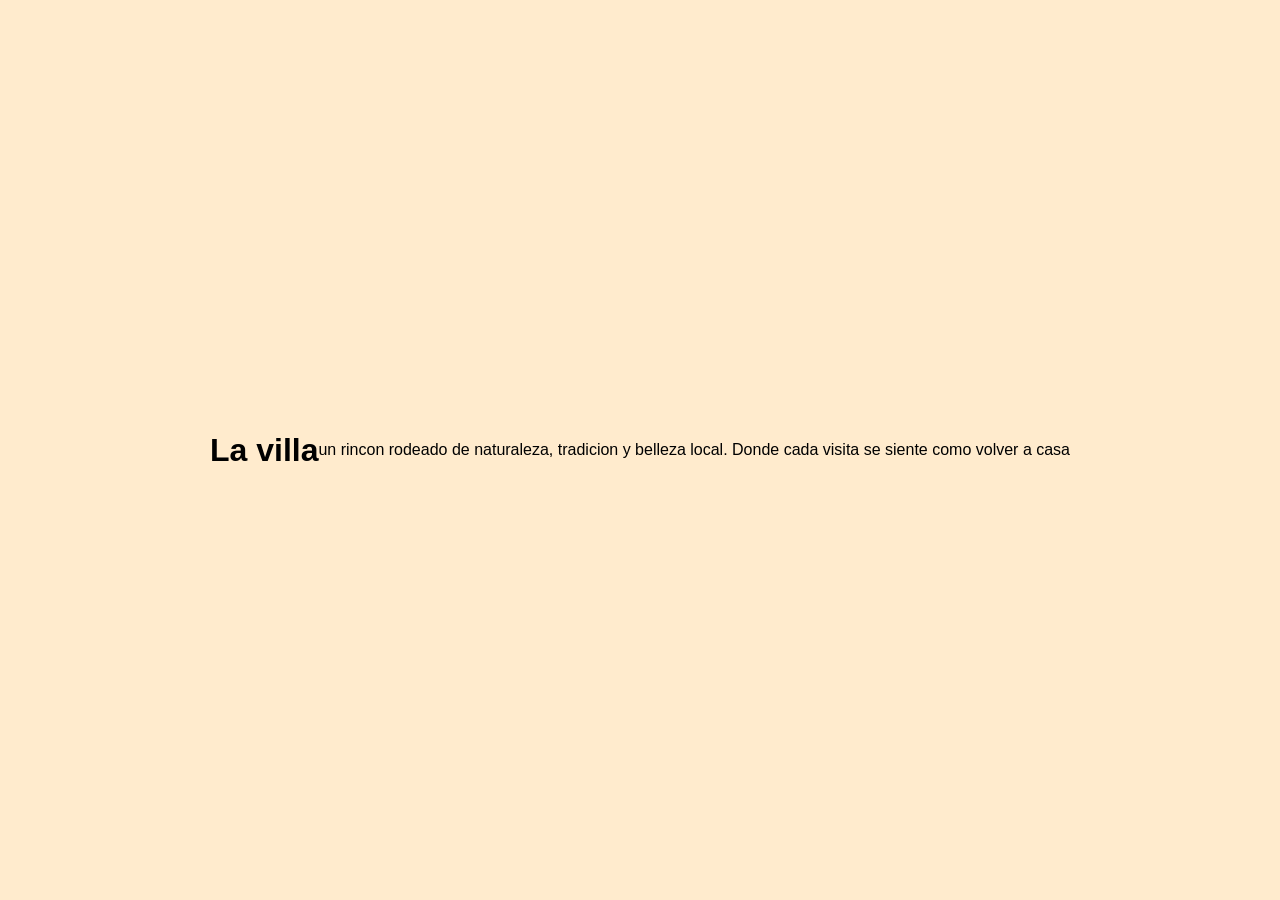
==== index.html @ 37636327 "carpetas" ====
<!DOCTYPE html>
<html lang="en">

<head>
    <meta charset="UTF-8">
    <meta name="viewport" content="width=device-width, initial-scale=1.0">
    <title>La villa</title>
    <link rel="stylesheet" href="css/styles.css">
</head>

<body>
    <h1>La villa</h1>
    <p>un rincon rodeado de naturaleza, tradicion y belleza local.
        Donde cada visita se siente como volver a casa</p>




<script src="script.js"></script>

</body>

</html>
---- css/styles.css ----
body{
    font-family: Arial, Helvetica, sans-serif;
    background-color: blanchedalmond;
   
    height: 100vh;
    display: flex;
    justify-content: center;
    align-items: center;
    margin: 0;
}

.login-container{
    background: white;
    padding: 40px;
    border-radius: 12px;
    box-shadow: 0px 8px 20px rgba(0,0,0,0.2);
    text-align: center;
    width: 300px;
}

.login-container h2{
    margin-bottom: 20px;
    color: #333;
}

.login-container input{
    width: 100%;
    padding: 10px;
    margin: 10px 0;
    border-radius: 8px;
    border: 1px solid #ccc;
    outline: none;
    transition: 0.3s;
}

.login-container input:focus{
    border-color: #ff5e62;
}

.login-container button{
    width: 100%;
    padding: 10px;
    border: none;
    border-radius: 8px;
    background: #000000;
    color: white;
    font-size: 16px;
    cursor: pointer;
    transition: 0.3s;
}

.login-container button:hover{
    background: #e14b50;
}
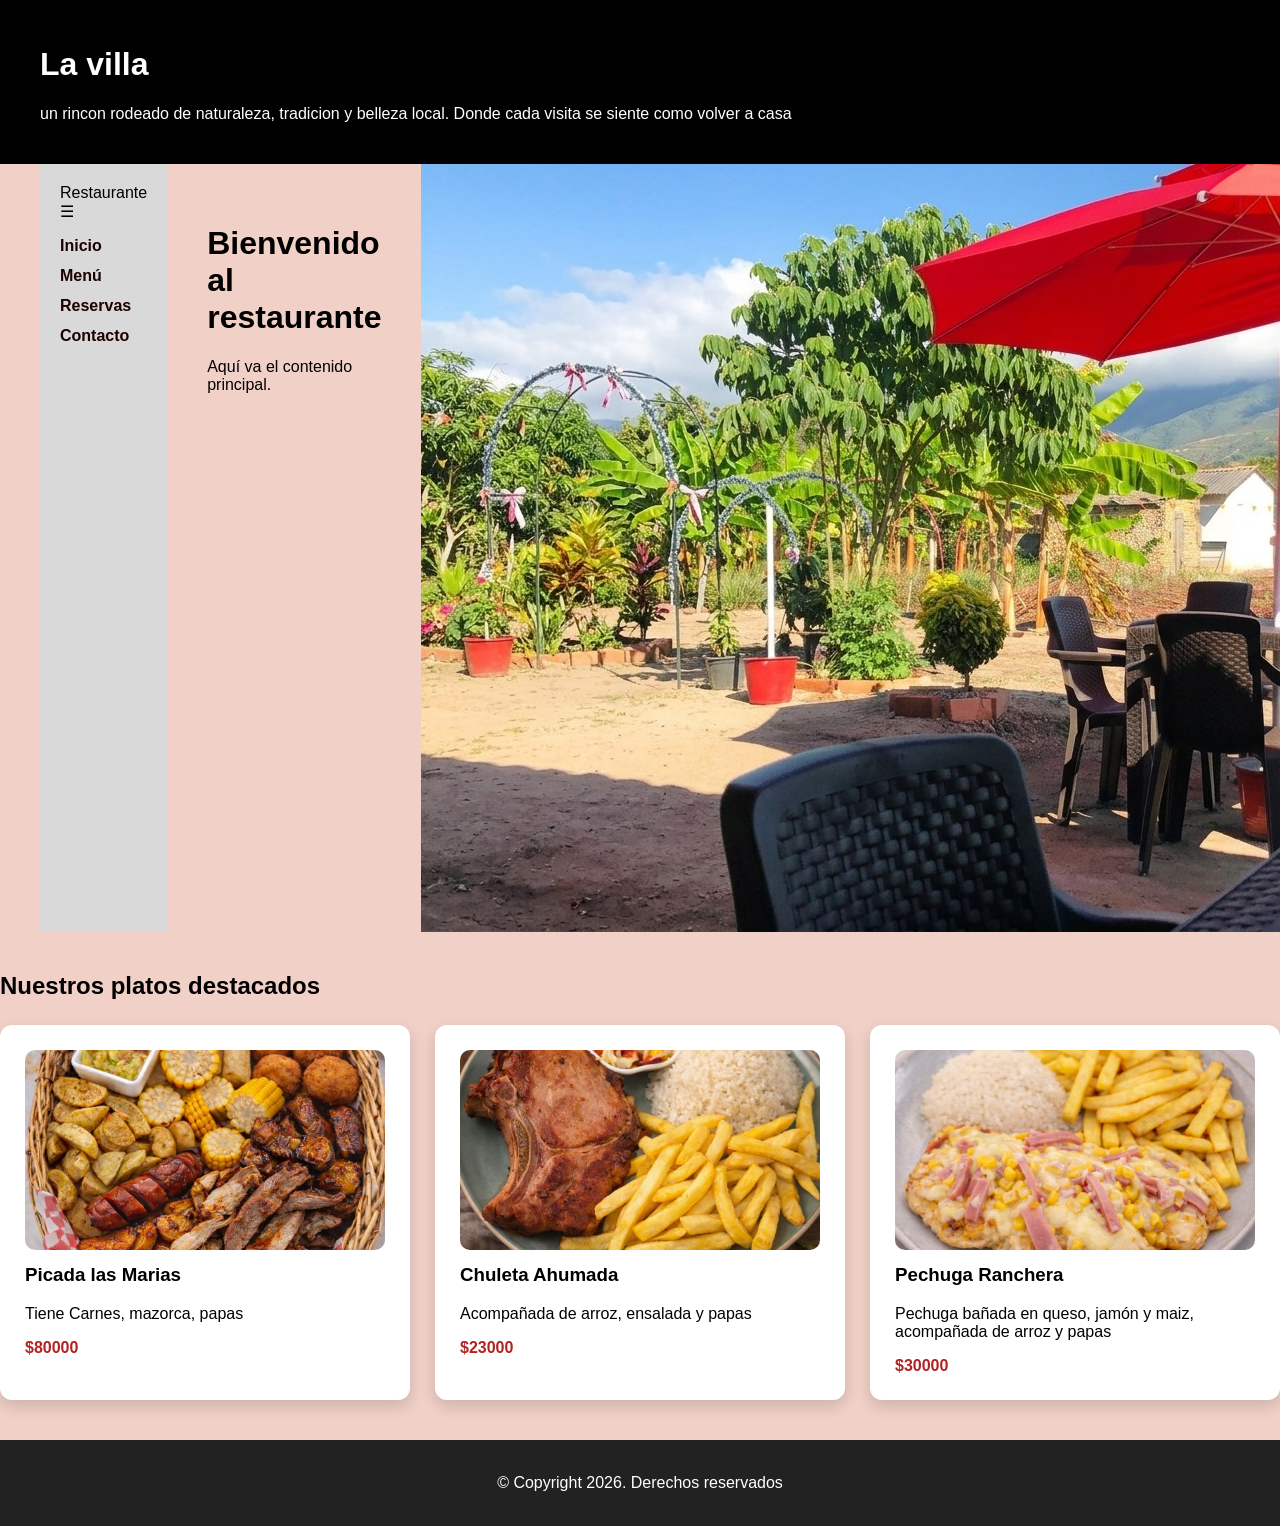
==== commit 375f5c69: "poner productos" ====
--- a/index.html
+++ b/index.html
@@ -1,22 +1,60 @@
 <!DOCTYPE html>
-<html lang="en">
+<html lang="es">
 
 <head>
     <meta charset="UTF-8">
-    <meta name="viewport" content="width=device-width, initial-scale=1.0">
-    <title>La villa</title>
+    <title>Restaurante</title>
     <link rel="stylesheet" href="css/styles.css">
+    <link rel="stylesheet" href="components/sidebar/sidebar.css">
 </head>
 
 <body>
-    <h1>La villa</h1>
-    <p>un rincon rodeado de naturaleza, tradicion y belleza local.
-        Donde cada visita se siente como volver a casa</p>
+
+    <div id="header"></div>
+
+    <div class="layout">
+
+        <div id="sidebar"></div>
+
+        <main class="contenido">
+            <h1>Bienvenido al restaurante</h1>
+            <p>Aquí va el contenido principal.</p>
+        </main>
+        <img src="images/IMG_7187.png" alt="">
+        <section class="productos">
 
 
+        </section>
 
 
-<script src="script.js"></script>
+    </div>
+    <section class="productos">
+
+        <h2>Nuestros platos destacados</h2>
+
+        <div id="productos-container" class="productos-container"></div>
+
+    </section>
+
+    <template id="producto-template">
+
+<div class="producto">
+
+<img class="producto-img" src="" alt="producto">
+
+<h3 class="nombre"></h3>
+
+<p class="descripcion"></p>
+
+<span class="precio"></span>
+
+</div>
+
+</template>
+
+    <div id="footer"></div>
+
+    <script src="js/main.js"></script>
 
 </body>
 
--- a/css/styles.css
+++ b/css/styles.css
@@ -1,54 +1,104 @@
 body{
+    margin:0;
     font-family: Arial, Helvetica, sans-serif;
-    background-color: blanchedalmond;
-   
-    height: 100vh;
-    display: flex;
-    justify-content: center;
-    align-items: center;
-    margin: 0;
+    background:#f0d0c7;
 }
 
-.login-container{
-    background: white;
-    padding: 40px;
-    border-radius: 12px;
-    box-shadow: 0px 8px 20px rgba(0,0,0,0.2);
-    text-align: center;
-    width: 300px;
+/* HEADER */
+#header{
+    background:#000000;
+    color:white;
+    padding:25px 40px;
 }
 
-.login-container h2{
-    margin-bottom: 20px;
-    color: #333;
+/* LAYOUT GENERAL */
+.layout{
+    display:flex;
+    max-width:1200px;
+    margin:auto;
 }
 
-.login-container input{
-    width: 100%;
-    padding: 10px;
-    margin: 10px 0;
-    border-radius: 8px;
-    border: 1px solid #ccc;
-    outline: none;
-    transition: 0.3s;
+/* SIDEBAR */
+#sidebar{
+    width:200px;
+    background:#d9d9d9;
+    padding:20px;
+    min-height:600px;
 }
 
-.login-container input:focus{
-    border-color: #ff5e62;
+/* MENU */
+#sidebar ul{
+    list-style:none;
+    padding:0;
 }
 
-.login-container button{
-    width: 100%;
-    padding: 10px;
-    border: none;
-    border-radius: 8px;
-    background: #000000;
-    color: white;
-    font-size: 16px;
-    cursor: pointer;
-    transition: 0.3s;
+#sidebar li{
+    margin:12px 0;
 }
 
-.login-container button:hover{
-    background: #e14b50;
+#sidebar a{
+    text-decoration:none;
+    color:#1b0101;
+    font-weight:bold;
+}
+
+/* CONTENIDO */
+.contenido{
+    flex:1;
+    padding:40px;
+}
+
+/* PRODUCTOS */
+.productos{
+    margin-top:40px;
+}
+
+.productos h2{
+    margin-bottom:25px;
+}
+
+.productos-container{
+    display:flex;
+    gap:25px;
+}
+
+.producto{
+    background:white;
+    padding:25px;
+    border-radius:12px;
+    box-shadow:0 6px 15px rgba(0,0,0,0.15);
+    flex:1;
+}
+
+.producto h3{
+    margin-top:0;
+}
+
+.precio{
+    display:block;
+    margin-top:10px;
+    font-weight:bold;
+    color:#b22222;
+}
+
+/* FOOTER */
+#footer{
+    background:#222;
+    color:white;
+    text-align:center;
+    padding:18px;
+    margin-top:40px;
+}
+.producto-img{
+    width:100%;
+    height:200px;
+    object-fit:cover;
+    border-radius:10px;
+    margin-bottom:10px;
+}
+.producto-img{
+width:100%;
+height:200px;
+object-fit:cover;
+border-radius:10px;
 }
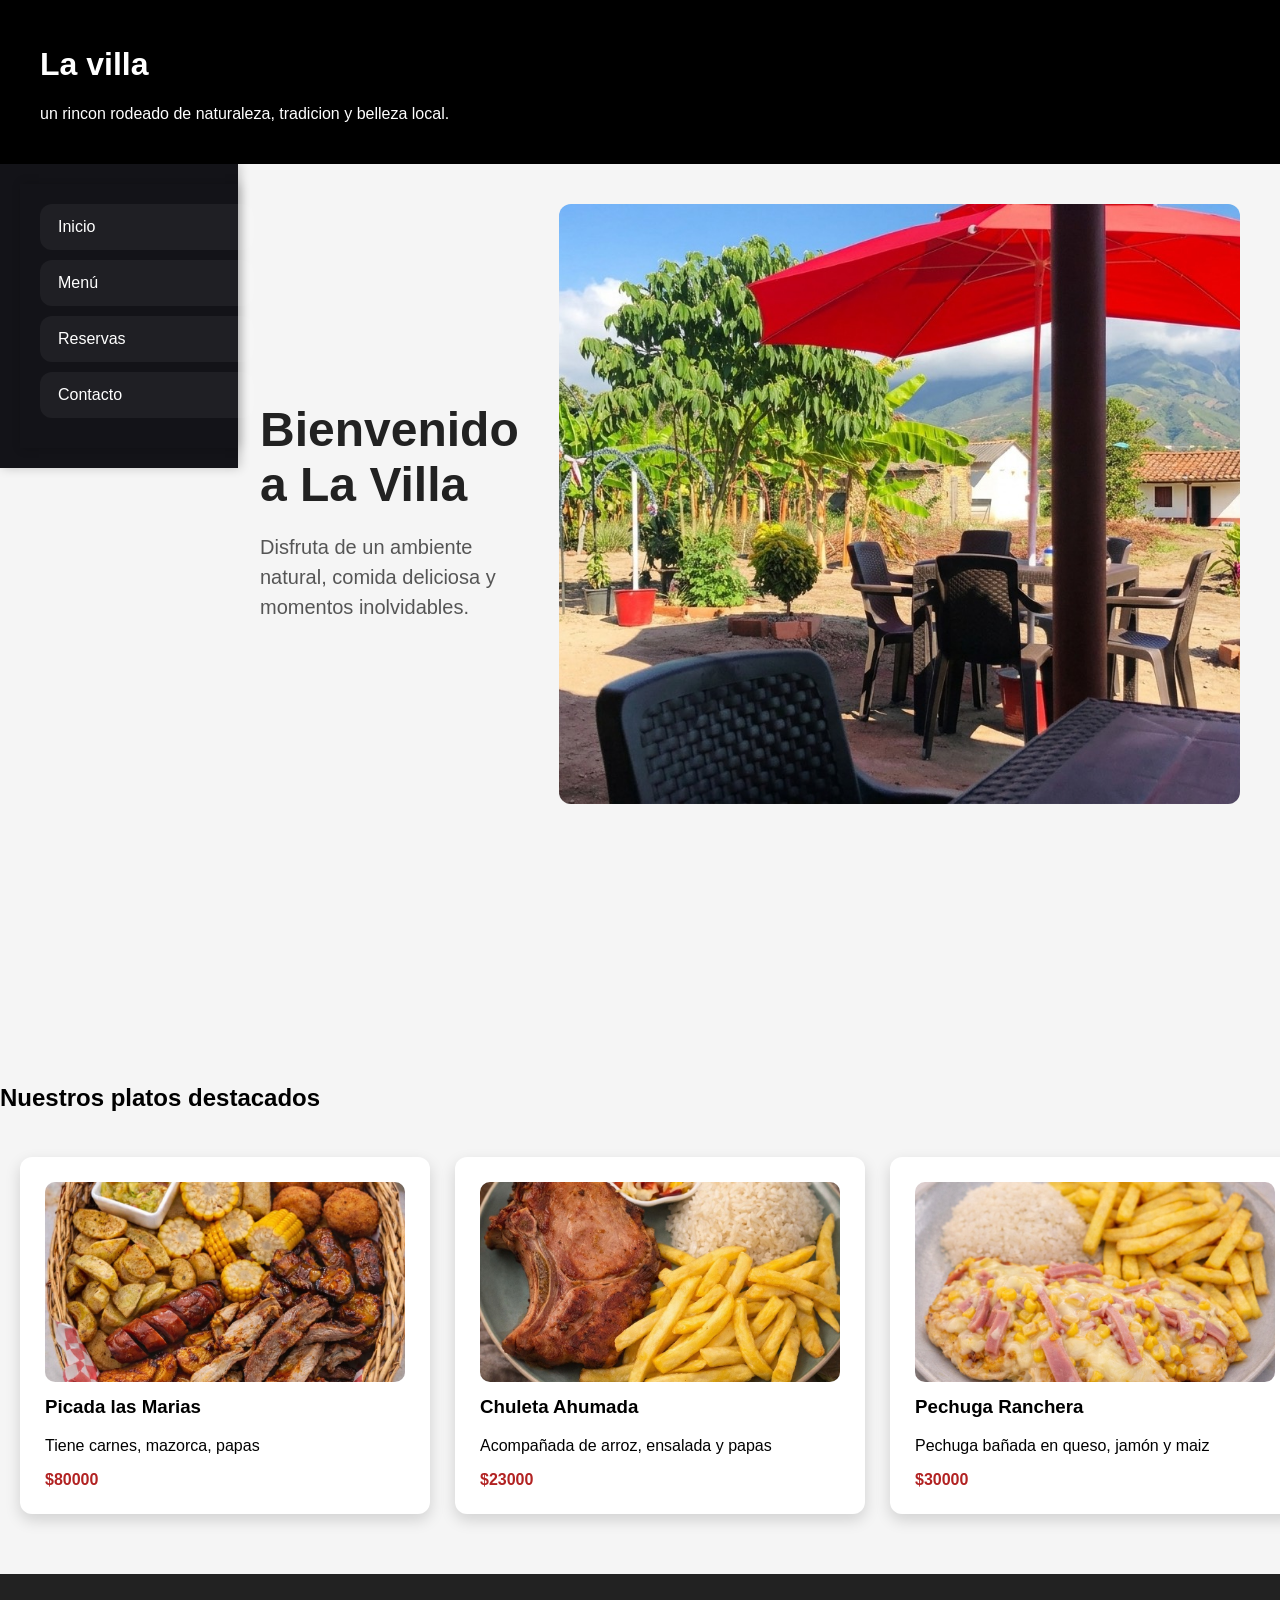
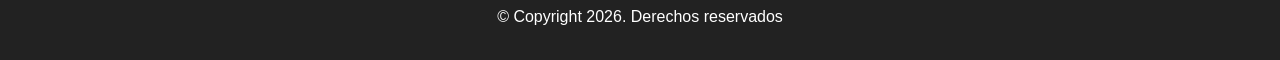
==== commit fdf280c9: "arreglo template, sidebar y readme" ====
--- a/index.html
+++ b/index.html
@@ -13,44 +13,41 @@
     <div id="header"></div>
 
     <div class="layout">
+        <div id="sidebar"></div>
+        <main class="contenido">
 
-        <div id="sidebar"></div>
+            <div class="hero">
 
-        <main class="contenido">
-            <h1>Bienvenido al restaurante</h1>
-            <p>Aquí va el contenido principal.</p>
+                <div class="hero-texto">
+                    <h1>Bienvenido a La Villa</h1>
+                    <p>Disfruta de un ambiente natural, comida deliciosa y momentos inolvidables.</p>
+                </div>
+
+                <div class="hero-img">
+                    <img src="images/IMG_7187.png" alt="Restaurante">
+                </div>
+
+            </div>
+
         </main>
-        <img src="images/IMG_7187.png" alt="">
-        <section class="productos">
+
+    </div>
 
 
-        </section>
+    <section class="productos">
+        <h2>Nuestros platos destacados</h2>
+        <div id="productos-container" class="productos-container"></div>
+    </section>
 
 
-    </div>
-    <section class="productos">
-
-        <h2>Nuestros platos destacados</h2>
-
-        <div id="productos-container" class="productos-container"></div>
-
-    </section>
-
     <template id="producto-template">
-
-<div class="producto">
-
-<img class="producto-img" src="" alt="producto">
-
-<h3 class="nombre"></h3>
-
-<p class="descripcion"></p>
-
-<span class="precio"></span>
-
-</div>
-
-</template>
+        <div class="producto">
+            <img class="producto-img" src="" alt="producto">
+            <h3 class="nombre"></h3>
+            <p class="descripcion"></p>
+            <span class="precio"></span>
+        </div>
+    </template>
 
     <div id="footer"></div>
 
--- a/css/styles.css
+++ b/css/styles.css
@@ -1,65 +1,180 @@
 body{
     margin:0;
     font-family: Arial, Helvetica, sans-serif;
-    background:#f0d0c7;
-}
-
-/* HEADER */
+    background:#f5f5f5;
+}
+
+
+.login-container {
+    width: 300px;
+    margin: 100px auto;
+    padding: 30px;
+    background: white;
+    border-radius: 15px;
+    box-shadow: 0 8px 20px rgba(0,0,0,0.2);
+    text-align: center;
+}
+
+.login-container h2 {
+    margin-bottom: 20px;
+}
+
+.login-container input {
+    width: 100%;
+    padding: 10px;
+    margin: 10px 0;
+    border-radius: 8px;
+    border: 1px solid #ccc;
+}
+
+.login-container button {
+    width: 100%;
+    padding: 10px;
+    background: #b22222;
+    color: white;
+    border: none;
+    border-radius: 8px;
+    cursor: pointer;
+}
+
+.login-container button:hover {
+    background: #8b1a1a;
+}
+
+
 #header{
     background:#000000;
     color:white;
     padding:25px 40px;
 }
 
-/* LAYOUT GENERAL */
+
 .layout{
     display:flex;
-    max-width:1200px;
+    max-width:1900px;
     margin:auto;
 }
 
-/* SIDEBAR */
-#sidebar{
-    width:200px;
-    background:#d9d9d9;
-    padding:20px;
-    min-height:600px;
-}
-
-/* MENU */
-#sidebar ul{
-    list-style:none;
-    padding:0;
-}
-
-#sidebar li{
-    margin:12px 0;
-}
-
-#sidebar a{
-    text-decoration:none;
-    color:#1b0101;
-    font-weight:bold;
-}
-
-/* CONTENIDO */
+
+.navbar {
+    width: 90%;
+    height: auto;
+    background-color: #131318;
+    color: white;
+    padding: 20px;
+
+    display: flex;
+    flex-direction: column;
+    align-items: flex-start;
+
+    box-shadow: 2px 0 10px rgba(0,0,0,0.2);
+}
+
+
+
+.menu {
+    list-style: none;
+    padding: 0;
+    margin: 0;
+    width: 100%;
+}
+
+
+.menu li {
+    width: 100%;
+}
+
+
+.menu a {
+    display: flex;
+    align-items: center;
+    gap: 10px;
+
+    width: 100%;
+    padding: 14px 18px;
+    margin-bottom: 10px;
+
+    border-radius: 12px;
+    text-decoration: none;
+    color: white;
+    font-size: 16px;
+
+    background: rgba(255,255,255,0.05);
+
+    transition: all 0.3s ease;
+}
+
+
+.menu a:hover {
+    background: #f39c12;
+    color: #2c3e50;
+    transform: translateX(8px);
+}
+
+.menu-toggle {
+    display: none;
+    font-size: 24px;
+    cursor: pointer;
+    margin-bottom: 20px;
+}
+
+
 .contenido{
     flex:1;
-    padding:40px;
-}
-
-/* PRODUCTOS */
+    padding:20px; 
+}
+
+
+.hero{
+    display:flex;
+    align-items:center;
+    gap:40px;
+    padding:20px; 
+}
+
+.hero-texto{
+    flex:1;
+    max-width:400px;
+}
+
+.hero-texto h1{
+    font-size:48px;
+    margin-bottom:20px;
+    color:#222;
+}
+
+.hero-texto p{
+    font-size:20px;
+    line-height:1.5;
+    color:#555;
+}
+
+.hero-img{
+    flex:3;
+}
+
+.hero-img img{
+    width:100%;
+    height:600px;
+    border-radius:12px;
+    object-fit:cover;
+}
+
+
 .productos{
-    margin-top:40px;
+    margin-top:20px; 
 }
 
 .productos h2{
     margin-bottom:25px;
 }
 
-.productos-container{
-    display:flex;
-    gap:25px;
+.productos-container {
+    display: grid;
+    grid-template-columns: repeat(auto-fit, minmax(250px, 1fr));
+    gap: 25px;
+    padding: 20px;
+    width: 100%;
 }
 
 .producto{
@@ -67,7 +182,6 @@
     padding:25px;
     border-radius:12px;
     box-shadow:0 6px 15px rgba(0,0,0,0.15);
-    flex:1;
 }
 
 .producto h3{
@@ -81,7 +195,15 @@
     color:#b22222;
 }
 
-/* FOOTER */
+.producto-img{
+    width:100%;
+    height:200px;
+    object-fit:cover;
+    border-radius:10px;
+    margin-bottom:10px;
+}
+
+
 #footer{
     background:#222;
     color:white;
@@ -89,16 +211,7 @@
     padding:18px;
     margin-top:40px;
 }
-.producto-img{
-    width:100%;
-    height:200px;
-    object-fit:cover;
-    border-radius:10px;
-    margin-bottom:10px;
-}
-.producto-img{
-width:100%;
-height:200px;
-object-fit:cover;
-border-radius:10px;
+#sidebar {
+    width: 220px;
+    min-height: 100vh;
 }
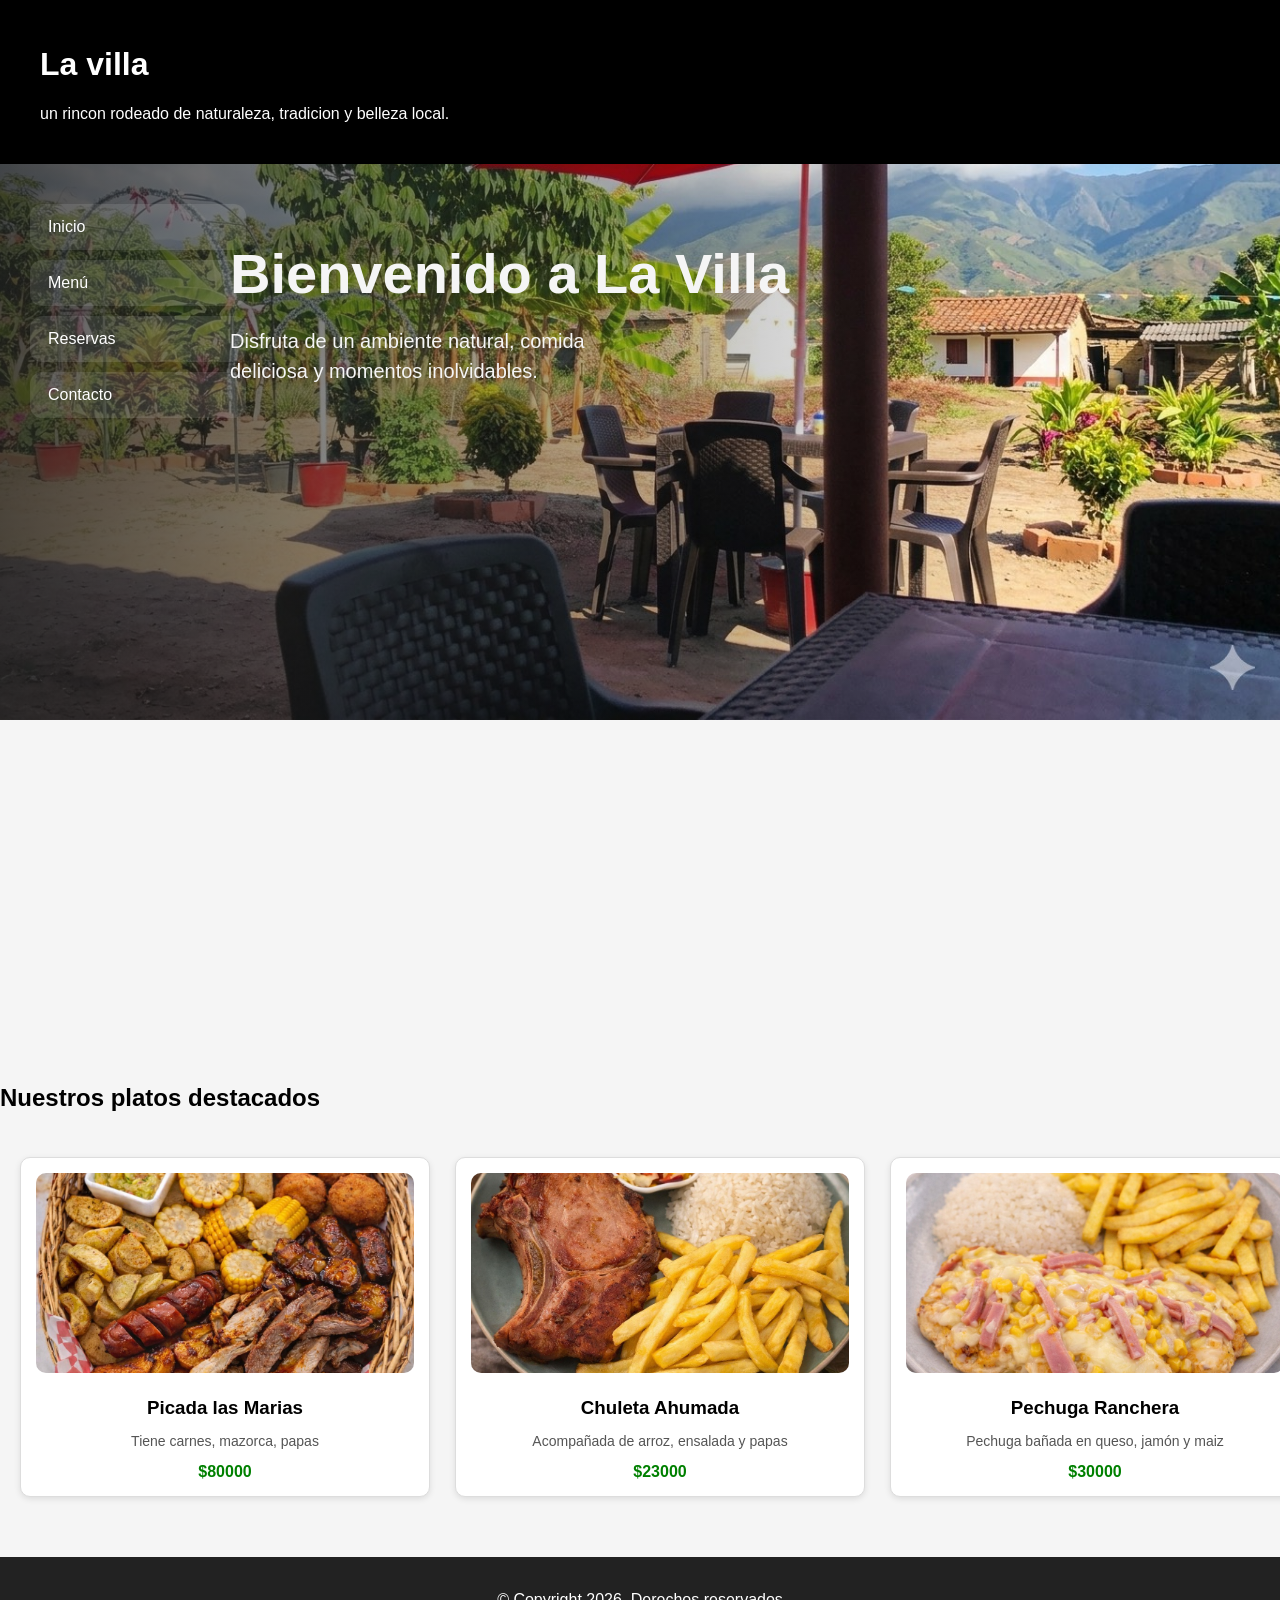
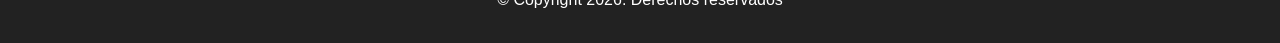
==== commit 6f6ebe75: "arreglos visuales" ====
--- a/index.html
+++ b/index.html
@@ -16,18 +16,20 @@
         <div id="sidebar"></div>
         <main class="contenido">
 
-            <div class="hero">
+            <div class="hero-full-screen">
+    <div class="hero-bg-full" style="background-image: url('images/IMG_7187.png');"></div>
 
-                <div class="hero-texto">
-                    <h1>Bienvenido a La Villa</h1>
-                    <p>Disfruta de un ambiente natural, comida deliciosa y momentos inolvidables.</p>
-                </div>
+    <div class="layout-hero">
+        
 
-                <div class="hero-img">
-                    <img src="images/IMG_7187.png" alt="Restaurante">
-                </div>
-
+        <div class="hero-content">
+            <div class="hero-texto-wrapper">
+                <h1>Bienvenido a La Villa</h1>
+                <p>Disfruta de un ambiente natural, comida <br> deliciosa y momentos inolvidables.</p>
             </div>
+        </div>
+    </div>
+</div>
 
         </main>
 
@@ -51,6 +53,7 @@
 
     <div id="footer"></div>
 
+    <script src="components/producto/producto.js"></script>
     <script src="js/main.js"></script>
 
 </body>
--- a/css/styles.css
+++ b/css/styles.css
@@ -125,39 +125,143 @@
 }
 
 
-.hero{
-    display:flex;
-    align-items:center;
-    gap:40px;
-    padding:20px; 
-}
-
-.hero-texto{
-    flex:1;
-    max-width:400px;
-}
-
-.hero-texto h1{
-    font-size:48px;
-    margin-bottom:20px;
-    color:#222;
-}
-
-.hero-texto p{
-    font-size:20px;
-    line-height:1.5;
-    color:#555;
-}
-
-.hero-img{
-    flex:3;
-}
-
-.hero-img img{
-    width:100%;
-    height:600px;
-    border-radius:12px;
-    object-fit:cover;
+
+.hero-bg-full {
+    position: absolute;
+    top: 0;
+    left: 0;
+    width: 100%;
+    height: 80%;
+    background-size: cover;
+    background-position: center;
+    background-repeat: no-repeat;
+    z-index: -2; 
+    
+}
+
+
+.layout-hero {
+    display: grid;
+    grid-template-columns: 200px 1fr; 
+    width: 100%;
+    height: 100%;
+    position: relative;
+    z-index: 1;
+    gap: 0; 
+}
+
+
+
+
+#sidebar-hero .navbar {
+    background-color: transparent; 
+    box-shadow: none; 
+    padding: 0;
+}
+
+#sidebar-hero .menu a {
+    background: rgba(255,255,255,0.1); 
+    color: white;
+}
+
+#sidebar-hero .menu a:hover {
+    background: #f39c12;
+    color: #2c3e50;
+    transform: translateX(8px);
+}
+
+
+.hero-content {
+    display: flex;
+    justify-content: flex-start; 
+    align-items: center; 
+    padding-left: 0; /
+}
+
+
+.hero-texto-wrapper {
+   
+    max-width: 1200px; 
+    
+    width: 100%; 
+    
+    padding: 20px 0;
+    background: transparent;
+    display: block; 
+}
+
+.hero-texto-wrapper h1 {
+    font-size: 56px; 
+    font-weight: bold;
+    color: #f5f5f5;
+    margin-bottom: 10px;
+    
+   
+    white-space: nowrap; 
+}
+
+.hero-texto-wrapper p {
+    font-size: 20px;
+    line-height: 1.5;
+    color: #f5f5f5;
+    
+    
+    display: block; 
+    
+   
+    width: 100vw; 
+    max-width: 1000px; 
+    
+    
+    white-space: normal; 
+    text-align: left;
+    
+    
+    margin-left: 0;
+    padding-left: 0;
+}
+
+.hero-full-screen::before {
+    content: "";
+    position: absolute;
+    top: 0;
+    left: 0;
+    width: 80%; 
+    height: 80%;
+   
+    background: linear-gradient(to right, 
+        rgba(30, 30, 30, 0.8) 0%, 
+        rgba(30, 30, 30, 0.4) 50%, 
+        rgba(30, 30, 30, 0) 100%);
+    z-index: -1; 
+    pointer-events: none; 
+}
+
+
+#sidebar {
+    width: 220px;
+    min-height: auto; 
+    display: flex;
+    justify-content: center;
+    margin-left: -10px; 
+}
+
+.navbar {
+    width: 100%; 
+    background-color: transparent; 
+    box-shadow: none; 
+}
+
+.menu a {
+    background: rgba(255,255,255,0.1); 
+    color: white; 
+}
+
+
+.menu a:hover {
+    background: #f39c12;
+    color: #2c3e50;
+    transform: translateX(8px);
 }
 
 
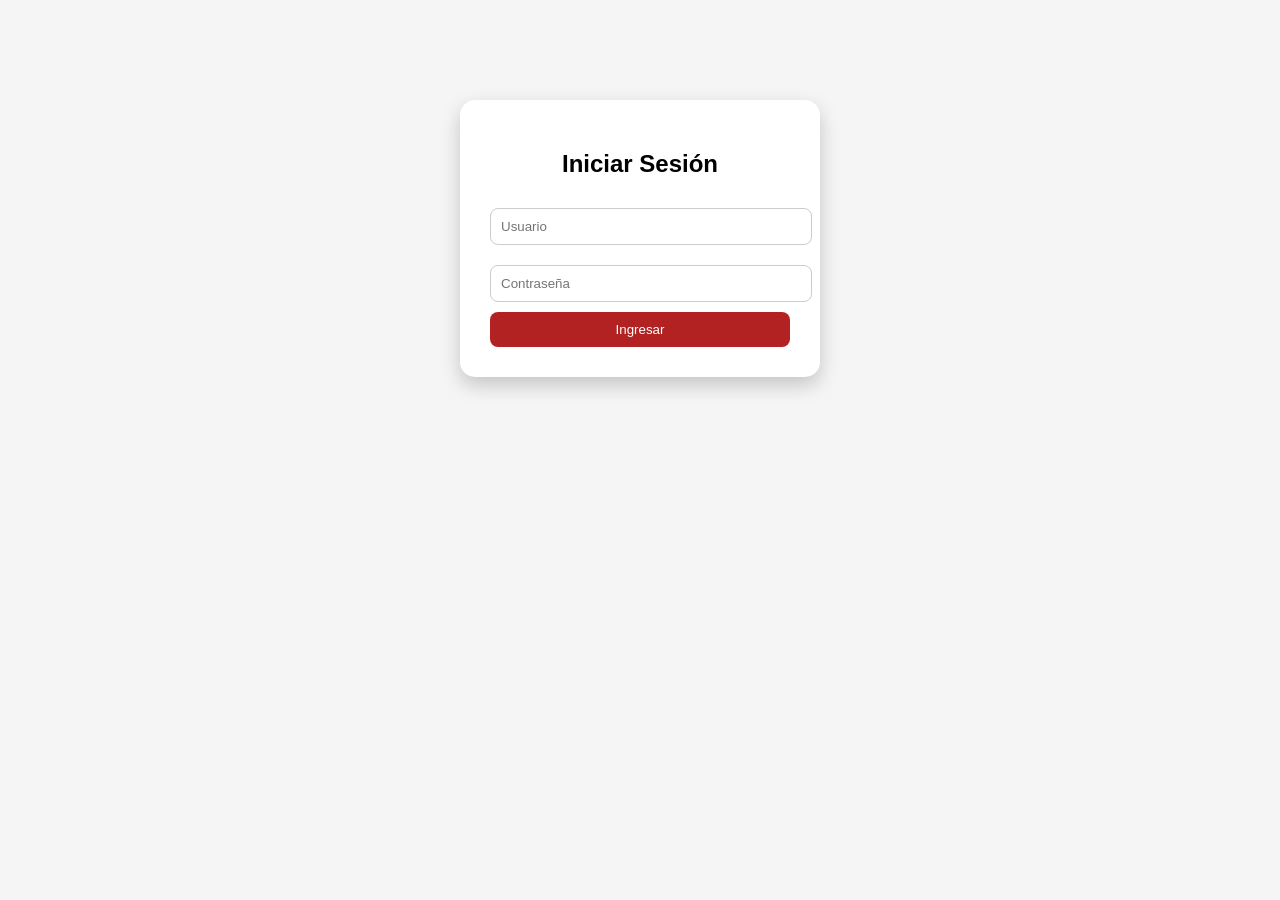
==== commit c5e9fc09: "inicio con login" ====
--- a/index.html
+++ b/index.html
@@ -1,6 +1,14 @@
 <!DOCTYPE html>
 <html lang="es">
-
+<head>
+    <script>
+        
+        if (localStorage.getItem("auth") !== "true") {
+            
+            window.location.href = "login.html";
+        }
+    </script>
+    </head>
 <head>
     <meta charset="UTF-8">
     <title>Restaurante</title>
